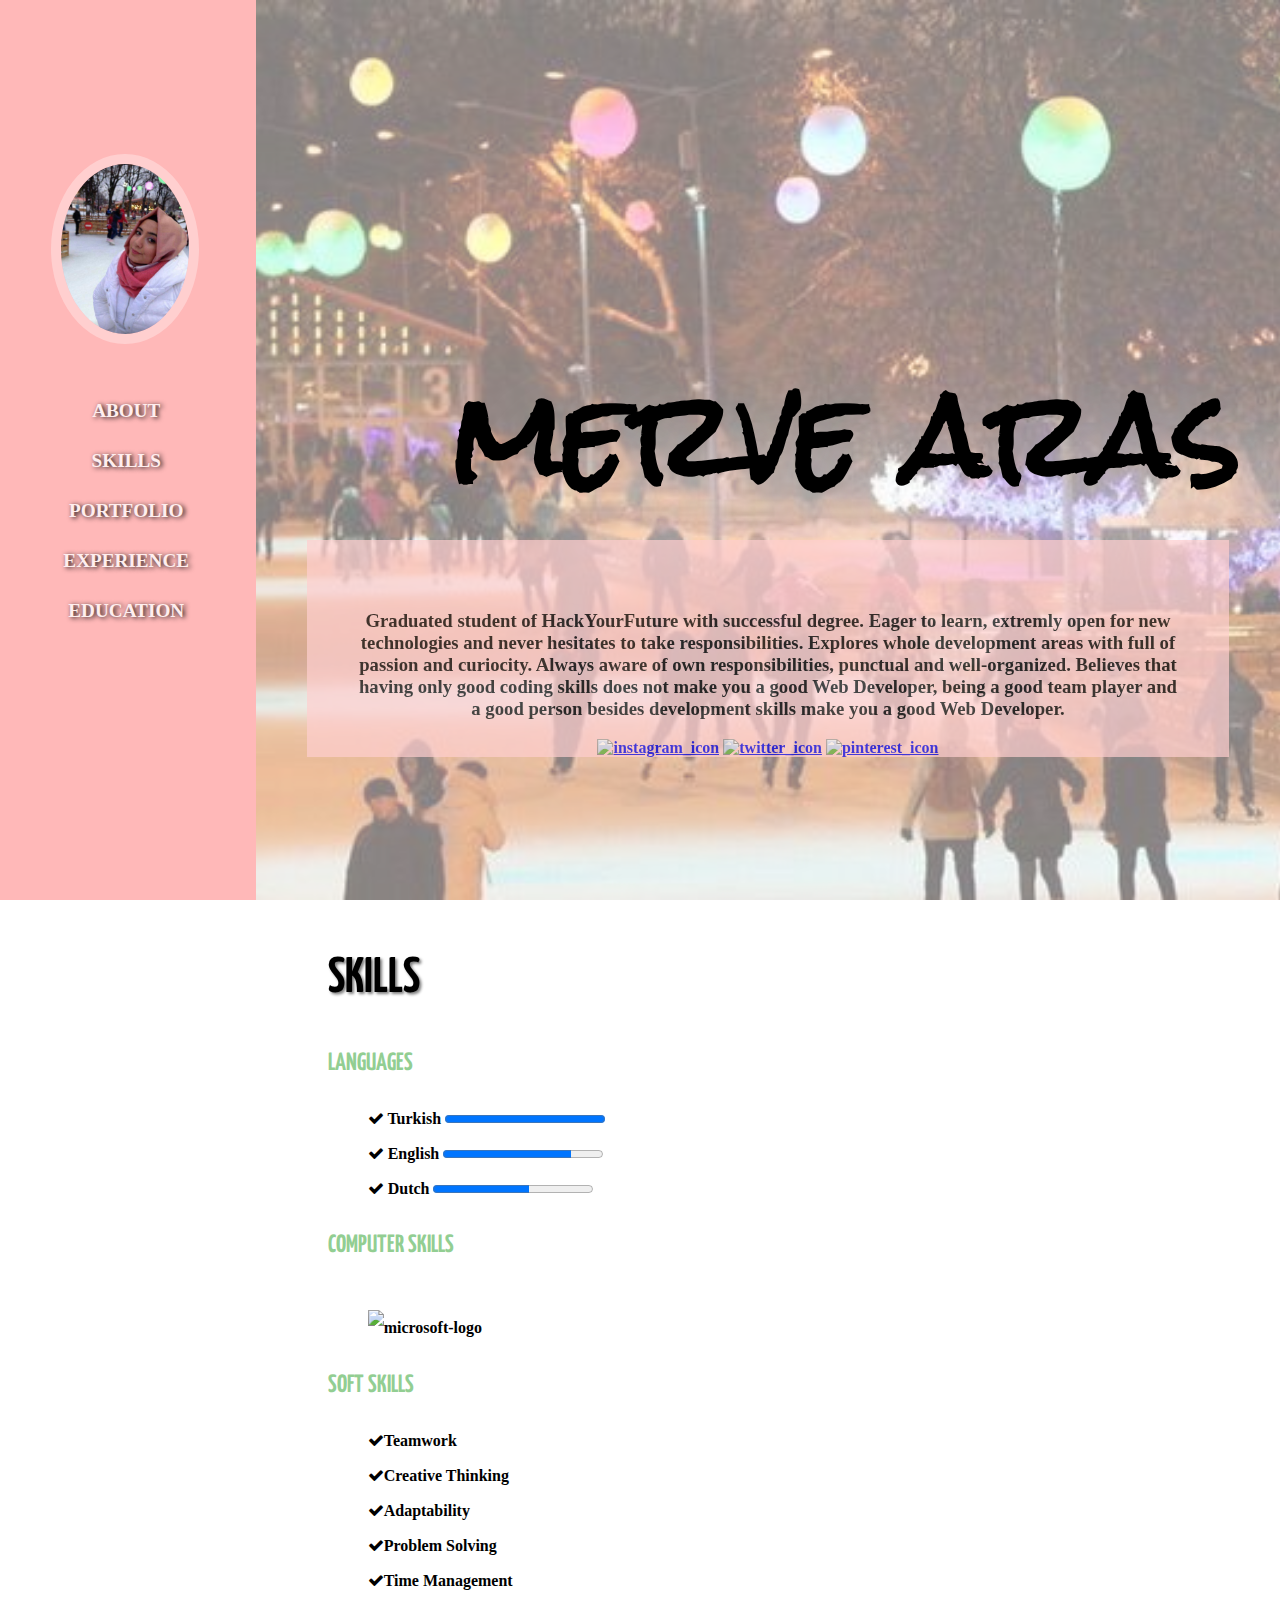
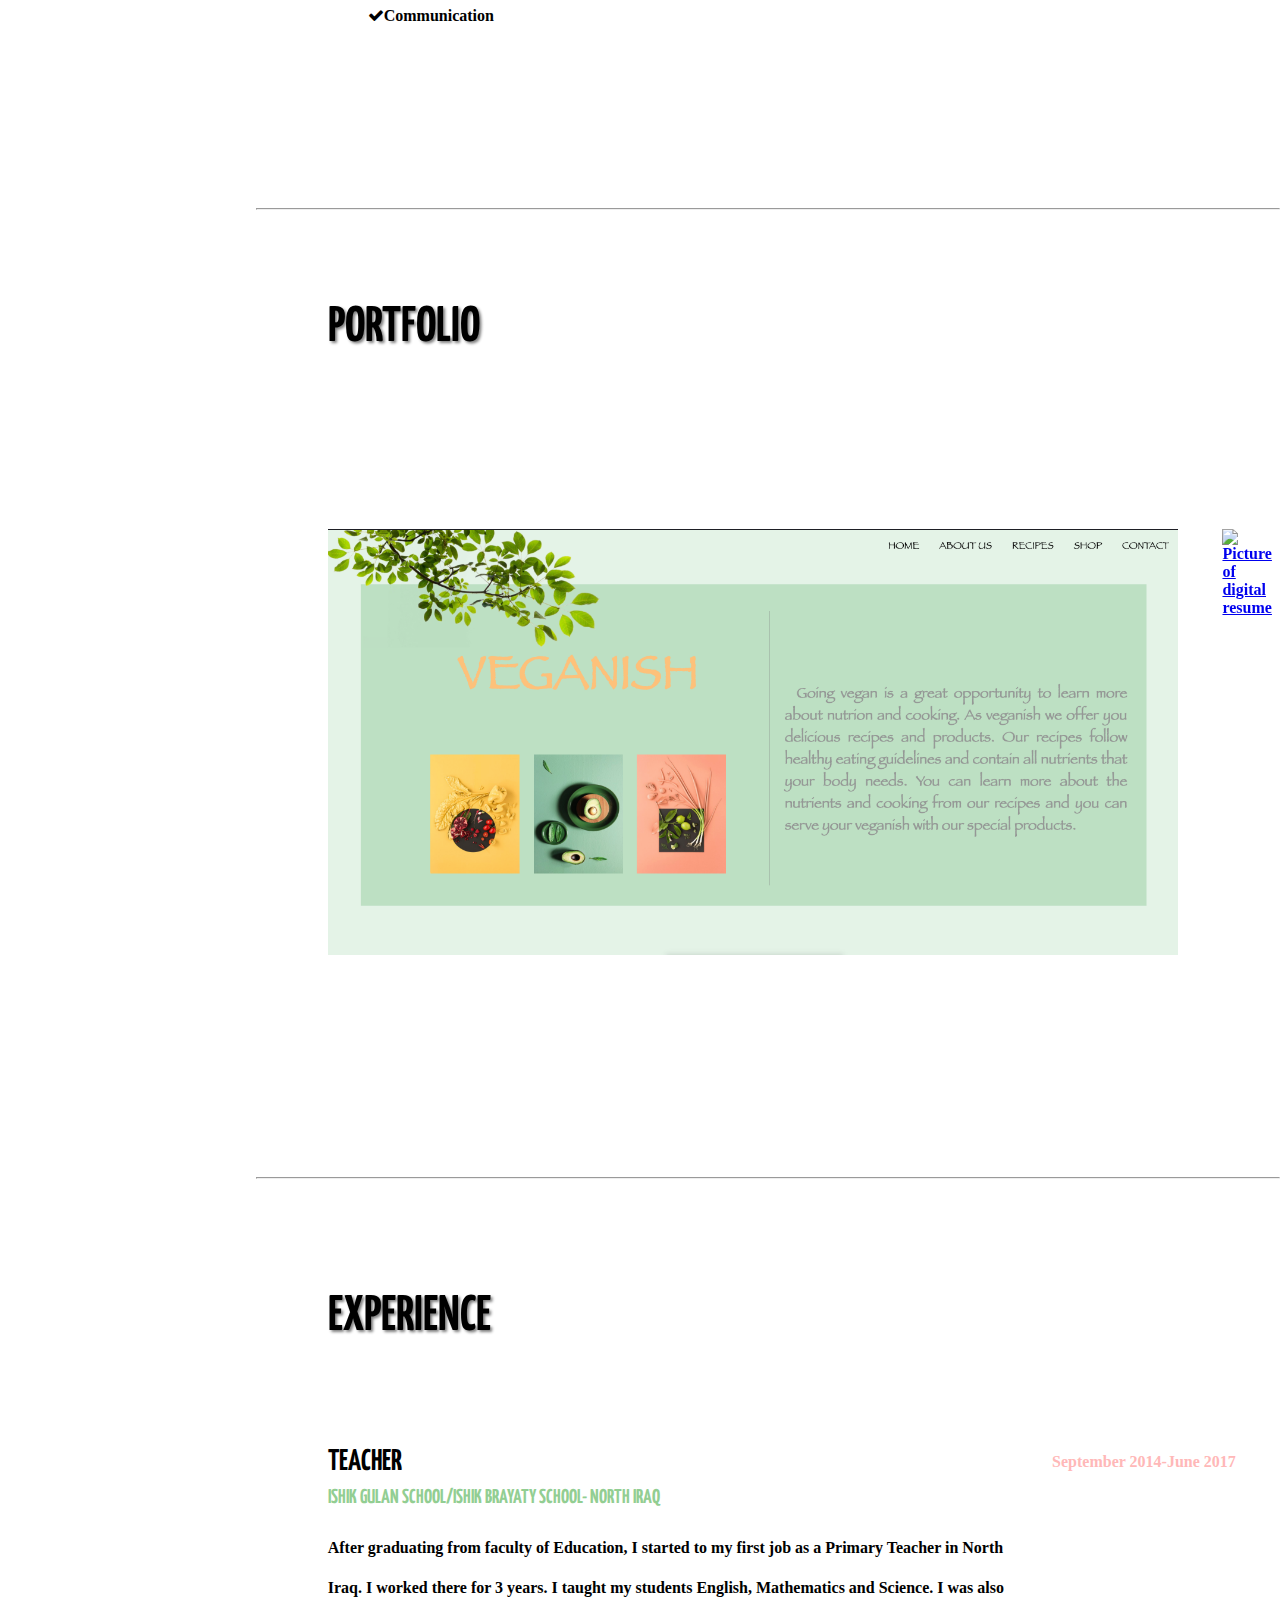
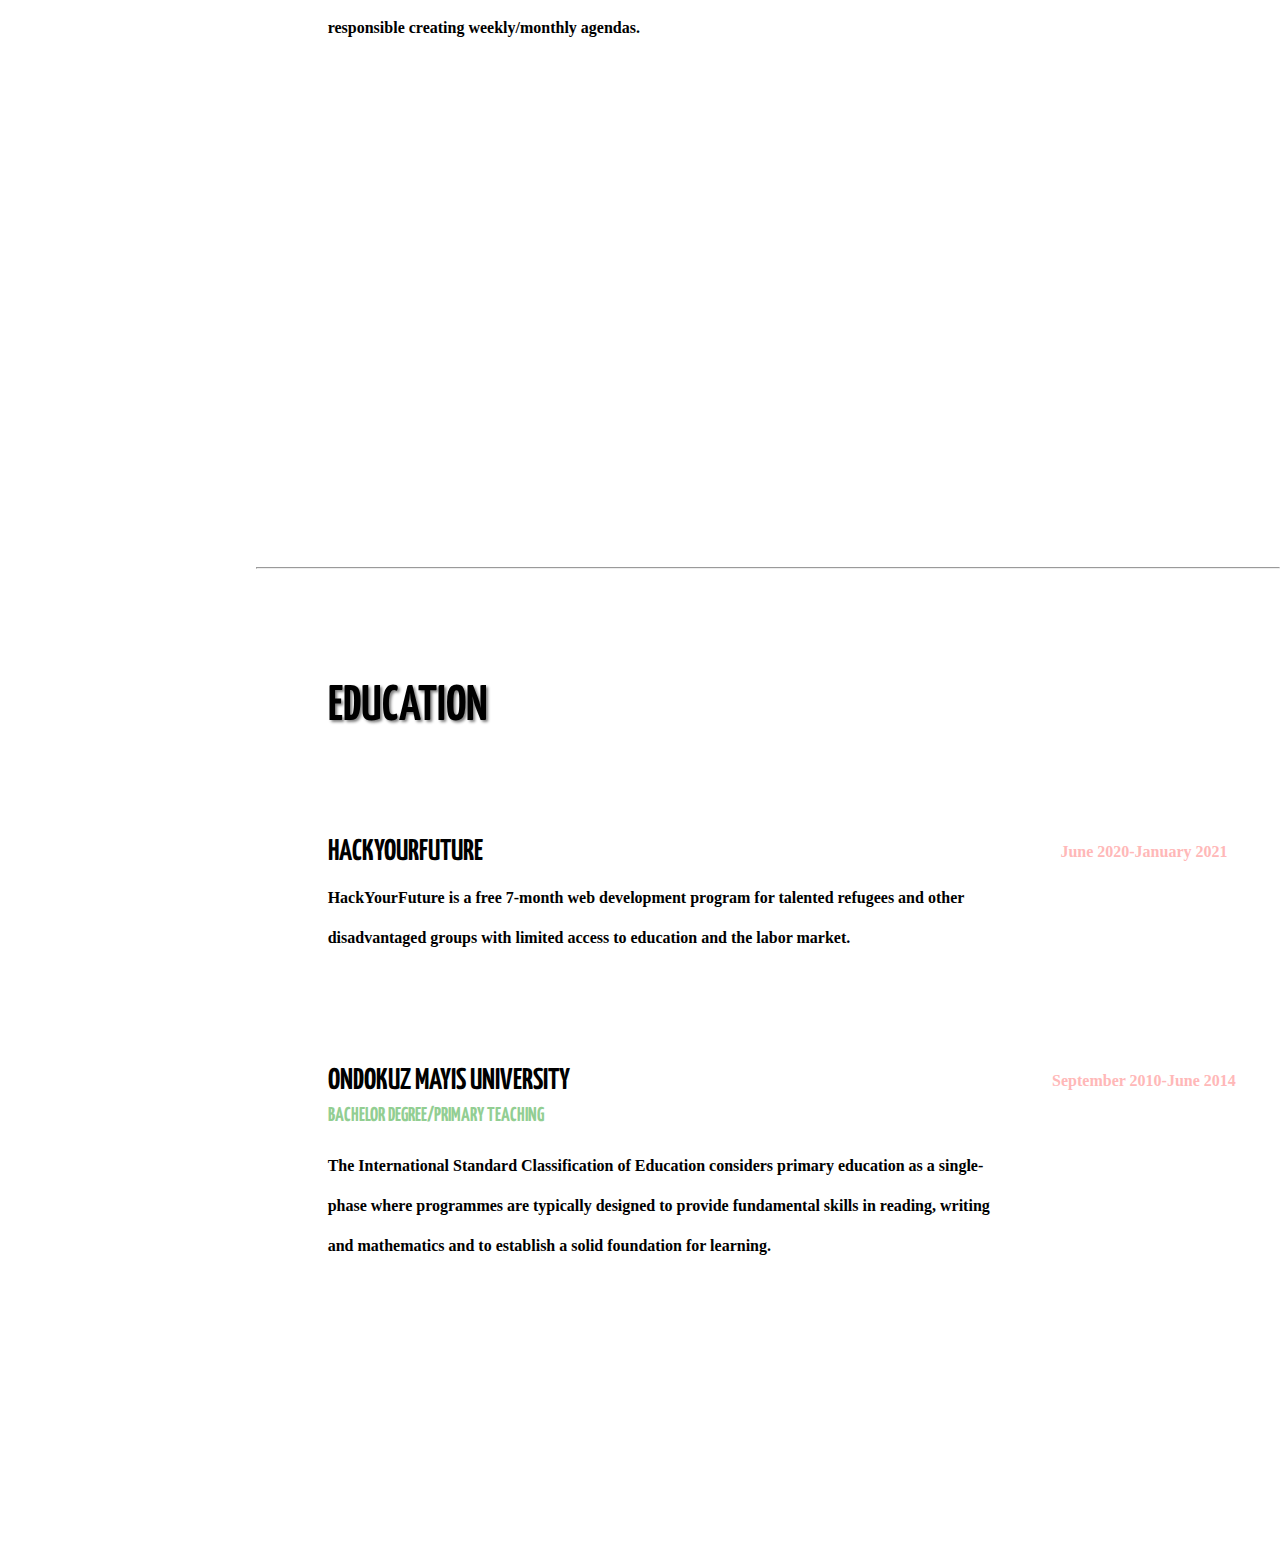
==== Week1/index.html @ 3350d518 "wrote cli commands and build digital resume" ====
<!DOCTYPE html>
<html lang="en">
<head>
    <meta charset="UTF-8">
    <meta name="viewport" content="width=device-width, initial-scale=1.0">
    <title>Document</title>
    <link rel="stylesheet" type="text/css" href="style.css">
    <link href="https://fonts.googleapis.com/css2?family=Rock+Salt&display=swap" rel="stylesheet">
    <link rel="stylesheet" href="https://cdnjs.cloudflare.com/ajax/libs/font-awesome/4.7.0/css/font-awesome.min.css">
    <link rel="stylesheet" href="https://cdn.jsdelivr.net/gh/konpa/devicon@master/devicon.min.css">
    <link href="https://fonts.googleapis.com/css2?family=Yanone+Kaffeesatz:wght@300&display=swap" rel="stylesheet">
    <link href="https://fonts.googleapis.com/css2?family=Yanone+Kaffeesatz:wght@600&display=swap" rel="stylesheet">
</head>
  <body>
    <!-- Navigation Bar and Summary -->
    <div id="about" class="whole"> 
      <div class="left">
        <div class="photo">
            <img src="images/photo.jpeg" alt="Profile Photo of Merve"/>
        </div>
        <nav class="nav-bar">
          <ul>
              <li><a href="#about">ABOUT</a></li>
              <li><a href="#skills">SKILLS</a></li>
              <li><a href="#portfolio">PORTFOLIO</a></li>
              <li><a href="#experience">EXPERIENCE</a></li>
              <li><a href="#education">EDUCATION</a></li>
          </ul>
        </nav>
      </div>
      <div class="right">
        <div class="summary">
          <h1>merve aras</h1>
          <div class="summary-text">
            <h3>Graduated student of HackYourFuture with successful degree. Eager to learn, extremly open for new technologies and  never hesitates to take responsibilities. Explores whole development areas with full of passion and curiocity. Always aware of own responsibilities, punctual and well-organized. Believes that having only good coding skills does not make you a good Web Developer, being a good team player and a good person besides development skills make you a good Web Developer.</h3>
            <div id="footer">
              <a href="https://www.instagram.com"  target="_blank"><img src="https://i.pinimg.com/originals/fc/26/50/fc26502254db62ce6b29debec1a56e80.png" alt="instagram_icon"></a>
              <a href="https://www.twitter.com"  target="_blank"><img src="https://i.pinimg.com/originals/5f/d0/53/5fd0537ef0cbf9efd48c975209f74a8c.png" alt="twitter_icon"></a>
              <a href="https://nl-nl.facebook.com/" target="_blank"><img src="https://i.pinimg.com/originals/1b/60/f9/1b60f9d42fd84e31b304d5e7779cccfd.png" alt="pinterest_icon"></a>
            </div>
          </div>
        </div>

        <!-- Skills -->

        <section id="skills" class="skills">
          <h1> SKILLS</h1>
          <div class="languages">
            <h3>LANGUAGES</h3>
            <ul>
              <li><i class="fa fa-check" aria-hidden="true"></i>
                <label for="turkish">Turkish</label>
                <progress id="turkish" value="100" max="100"> 100% </progress>
              </li>
              <li><i class="fa fa-check" aria-hidden="true"></i>
                <label for="english">English</label>
                <progress id="english" value="80" max="100"> 80% </progress>
              </li>
              <li><i class="fa fa-check" aria-hidden="true"></i>
                <label for="dutch">Dutch</label>
                <progress id="dutch" value="60" max="100"> 60% </progress>
              </li>
            </ul>
          </div>
          
          <div class="computer-skills">
            <h3>COMPUTER SKILLS</h3>
            <ul>
              <li><i class="devicon-html5-plain-wordmark colored"></i></li>
              <li><i class="devicon-css3-plain-wordmark colored"></i></li>
              <li><img src="https://img.icons8.com/color/96/000000/microsoft-office-2019.png" alt="microsoft-logo"/></li>
              <li><i class="devicon-github-plain-wordmark colored"></i></li>
            </ul>
          </div> 
          
          <div class="soft-skills">
            <h3>SOFT SKILLS</h3>
            <ul>
              <li><i class="fa fa-check" aria-hidden="true"></i>Teamwork</li>
              <li><i class="fa fa-check" aria-hidden="true"></i>Creative Thinking</li>
              <li><i class="fa fa-check" aria-hidden="true"></i>Adaptability</li>
              <li><i class="fa fa-check" aria-hidden="true"></i>Problem Solving</li>
              <li><i class="fa fa-check" aria-hidden="true"></i>Time Management</li>
              <li><i class="fa fa-check" aria-hidden="true"></i>Communication</li>
            </ul>
          </div>
        </section>
        <hr>

        <!-- PORTFOLIO -->

        <section id="portfolio" class="portfolio">
          <h1>PORTFOLIO</h1>
          <div class="portfolio-item">
            <div class="veganish">
              <a href="https://codepen.io/mervearas/full/ZEQLaqv">
                <img src="images/veganish.png" style="width:95%;" alt="Picture of 'veganish'website"/>
                <h3 class="veganish-title">Veganish</h3>
              </a>
            </div>
            <div class="resume">
              <a href="#about">
                <img src="images/resume.png" style="width:95%;" alt="Picture of digital resume"/>
                <h3 class="resume-title">Resume</h3>
              </a>
            </div>
          </div>
        </section>
          <hr>

        <!-- EXPERIENCE -->

        <section id="experience" class="experience">
          <h1 id="experience-title">EXPERIENCE</h1>
          <div class="experience-item">
            <div class="experience-description">
              <h2>TEACHER</h2>
              <h3>ISHIK GULAN SCHOOL/ISHIK BRAYATY SCHOOL- NORTH IRAQ</h3>
              <p>After graduating from faculty of Education, I started to my first job as a Primary Teacher in North Iraq. I worked there for 3 years. I taught my students English, Mathematics and Science. I was also responsible creating weekly/monthly agendas.</p>
            </div>
            <div class="experience-date">
              <p>September 2014-June 2017</p>
            </div>
          </div>
        </section>
        <hr>

        <!-- EDUCATION -->

        <section id="education" class="education">
          <h1 id="edu-title">EDUCATION</h1>
          <div class="edu-item">
            <div class="edu-description">
              <h2>HACKYOURFUTURE</h2>
              <p>HackYourFuture is a free 7-month web development program for talented refugees and other disadvantaged groups with limited access to education and the labor market.</p>
            </div>
            <div class="edu-date">
              <p>June 2020-January 2021</p>
            </div>
          </div> 

          <div class="edu-item">
            <div class="edu-description">
              <h2>ONDOKUZ MAYIS UNIVERSITY</h2>
              <h3>BACHELOR DEGREE/PRIMARY TEACHING</h3>
              <p>The International Standard Classification of Education considers primary education as a single-phase where programmes are typically designed to provide fundamental skills in reading, writing and mathematics and to establish a solid foundation for learning. </p>
            </div>
            <div class="edu-date">
              <p>September 2010-June 2014</p>
            </div>
          </div>
        </section>
      </div>
    </div> 
  </body>
</html>
---- Week1/style.css ----
html{
    scroll-behavior: smooth;
}

body{
    padding: 0;
    margin:0;
    font-family: fantasy;
    font-weight: bold;
}

/* Navigation Bar */
.whole{
    width:100%;
    margin:0;
    padding:0;
}

.left{
    width:20%;
    height:100vh;
    background-color:#ffb8b8;
    box-sizing: border-box; 
    float: left;
    position: fixed;
}

.right{
    width:80%;
    float: right;
    box-sizing: border-box; 
}

.photo img{
    width:50%;
    border-radius:50%;
    margin-left:20%;
    margin-top: 60%;
    padding:0;  
    border: 10px solid #ffcfcf;
}

.nav-bar ul{
    list-style:none;
    text-align: center;
    margin-right: 17%;
    margin-top: 15%;
}

.nav-bar ul li{
    line-height:50px;
    color:#ffeeee;
    font-size: larger;
    text-shadow:2px 1px 5px black;
}

.nav-bar a{
    text-decoration: none;
    color:#ffeeee;
    text-shadow:2px 1px 5px black;
}

.nav-bar a:hover{
    color: white;
}

.nav-bar ul li:hover{
    color: white;
}

/* Summary */
.summary{
    height: 100vh;
    position: relative;
    width: 100%;
    text-align: center;
}

.summary::before{
    content: "";
    background-image: url(images/park3.jpeg);
    background-repeat: no-repeat;
    background-size: cover;
    opacity: 0.5;
    position: absolute;
    top: 0px;
    right: 0px;
    bottom: 0px;
    left: 0px;
}

.summary h1{
    font-family: 'Rock Salt', cursive;
    color:black;
    font-size: 7rem;
    position: absolute;
    left:200px;
    top: 25%;
    text-shadow: 100px 50px 100px white;
}

.summary-text{
    background-color: #ffcfcf;
    opacity: 0.7;
    position: absolute;
    top:60%;
    padding:0 5%;
    text-align: center;
    text-shadow: 100px 50px 100px white;
    background-color: #ffcfcf;
    font-weight:bold;
    padding-top: 5%;
    margin:0 5%;
    box-sizing: border-box;
}

/* Footer */
#footer{
    width:100%;
    text-align:center;
}
  
#footer a img {
    width:60px;
    height:60px;
}
  
/* Skills */
.skills{
    /* width:100%; */
    height:100vh;
    padding-left:7%;
    padding-top: 2%;
    box-sizing: border-box; 
}

.skills ul{
    list-style: none;
    line-height: 35px;
}

.skills h1{
    font-weight: bolder;
    font-family: 'Yanone Kaffeesatz', sans-serif;
    font-size:50px;
    margin-bottom: 5%;
    text-shadow:2px 2px 3px gray;
}

.computer-skills i{
    font-size:96px;
}

.computer-skills ul li{
    display:inline;
}

.languages h3{   
    color:rgb(146, 206, 146);
    font-family: 'Yanone Kaffeesatz', sans-serif;
    font-size:25px;
}

.languages{
    margin-bottom: 3%;
}

.computer-skills h3{
    color:rgb(146, 206, 146);
    font-family: 'Yanone Kaffeesatz', sans-serif;
    font-size: 25px;
}

.computer-skills{
    margin-bottom: 3%;

}

.soft-skills h3{
    color:rgb(146, 206, 146);
    font-family: 'Yanone Kaffeesatz', sans-serif;
    font-size: 25px;
}

/* Portfolio */
.portfolio{
    height:100vh;
    padding-top: 5%;
    padding-left:7%;
}

.portfolio h1{
    font-size:50px;
    font-weight: bolder;
    font-family: 'Yanone Kaffeesatz', sans-serif;
    text-shadow:2px 2px 3px gray;
}

.portfolio-item{
    display:flex;
    flex-direction: row;
    width:100%;
    padding-top: 15%;
    backface-visibility: hidden;
}   

.veganish{
    position: relative;
}

.veganish:hover{
  opacity:0.7;
  transition: .5s ease;
}

.veganish:hover .veganish-title{
    display: block;
}

.veganish-title{
    position: absolute;
    top: 30%;
    left:40%;
    display: none;
    border: 3px solid gray;
    font-size: 2rem;
    background-color:#ffc179;
    text-align: center;
}

.resume{
    position: relative;
}

.resume:hover{
    opacity:0.7;
    transition: .5s ease;
}

.resume-title{
    position: absolute;
    top: 30%;
    left:40%;
    font-size: 2rem;
    display: none;
    text-align: center;
    background-color:#ffb8b8;
    border: 3px solid gray;
}

.resume:hover .resume-title{
    display: block;
}

/* Experience */
.experience{
    height:100vh;
    padding-top:7%;
}

.experience-item{
    display:flex;
    flex-direction: row;
}

.experience-description{
    flex: 5;
    padding-left:7%;
}

.experience-date{
    flex: 2;
    text-align: center;
    color:#ffb8b8;
}

#experience-title{
    padding-left:7%;
    padding-bottom:6%;
    font-weight: bolder;
    font-family: 'Yanone Kaffeesatz', sans-serif;
    font-size:50px;
    text-shadow:2px 2px 3px gray;
}

.experience-item h2{
    font-family: 'Yanone Kaffeesatz', sans-serif;
    font-size:30px;
    line-height: 1px;
}

.experience-item h3{
    font-size: 20px;
    font-family: 'Yanone Kaffeesatz', sans-serif;
    color:rgb(146, 206, 146);
}

.experience-description p{
    line-height: 40px;
}

/* Education */
.education{
    height:100vh;
    padding-top: 7%;
}

.edu-item{
    display: flex;
    flex-direction: row;
    padding-bottom:8%;  
}

.edu-description{
    flex: 5;
    padding-left:7%;
}

.edu-date{
    flex: 2;
    text-align: center;
    color:#ffb8b8;
}

#edu-title{
    padding-left:7%;
    padding-bottom:6%;
    font-weight: bolder;
    font-family: 'Yanone Kaffeesatz', sans-serif;
    font-size:50px;
    text-shadow:2px 2px 3px gray;
}

.edu-item h2{
    font-family: 'Yanone Kaffeesatz', sans-serif;
    font-size:30px;
    line-height: 1px;
}

.edu-item h3{
    font-size: 20px;
    font-family: 'Yanone Kaffeesatz', sans-serif;
    color:rgb(146, 206, 146);
}

.edu-description p{
    line-height:40px;
}
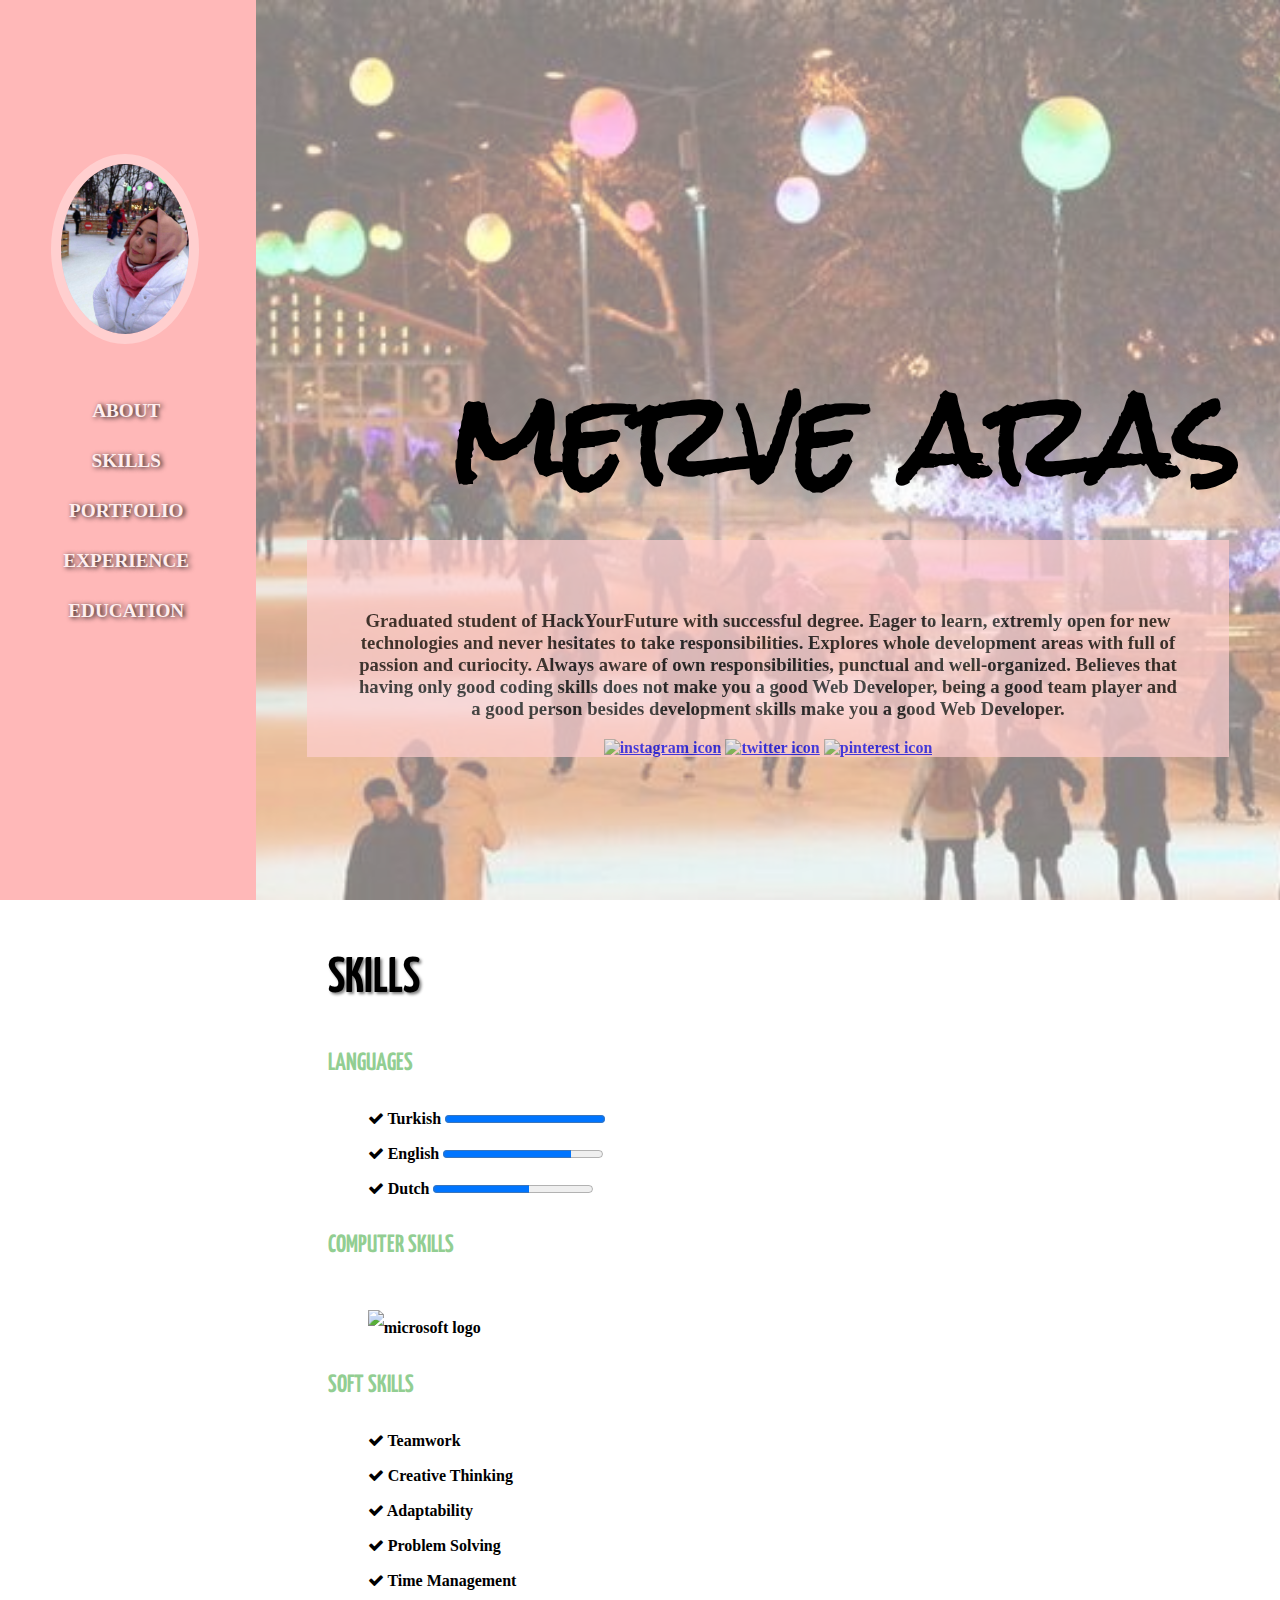
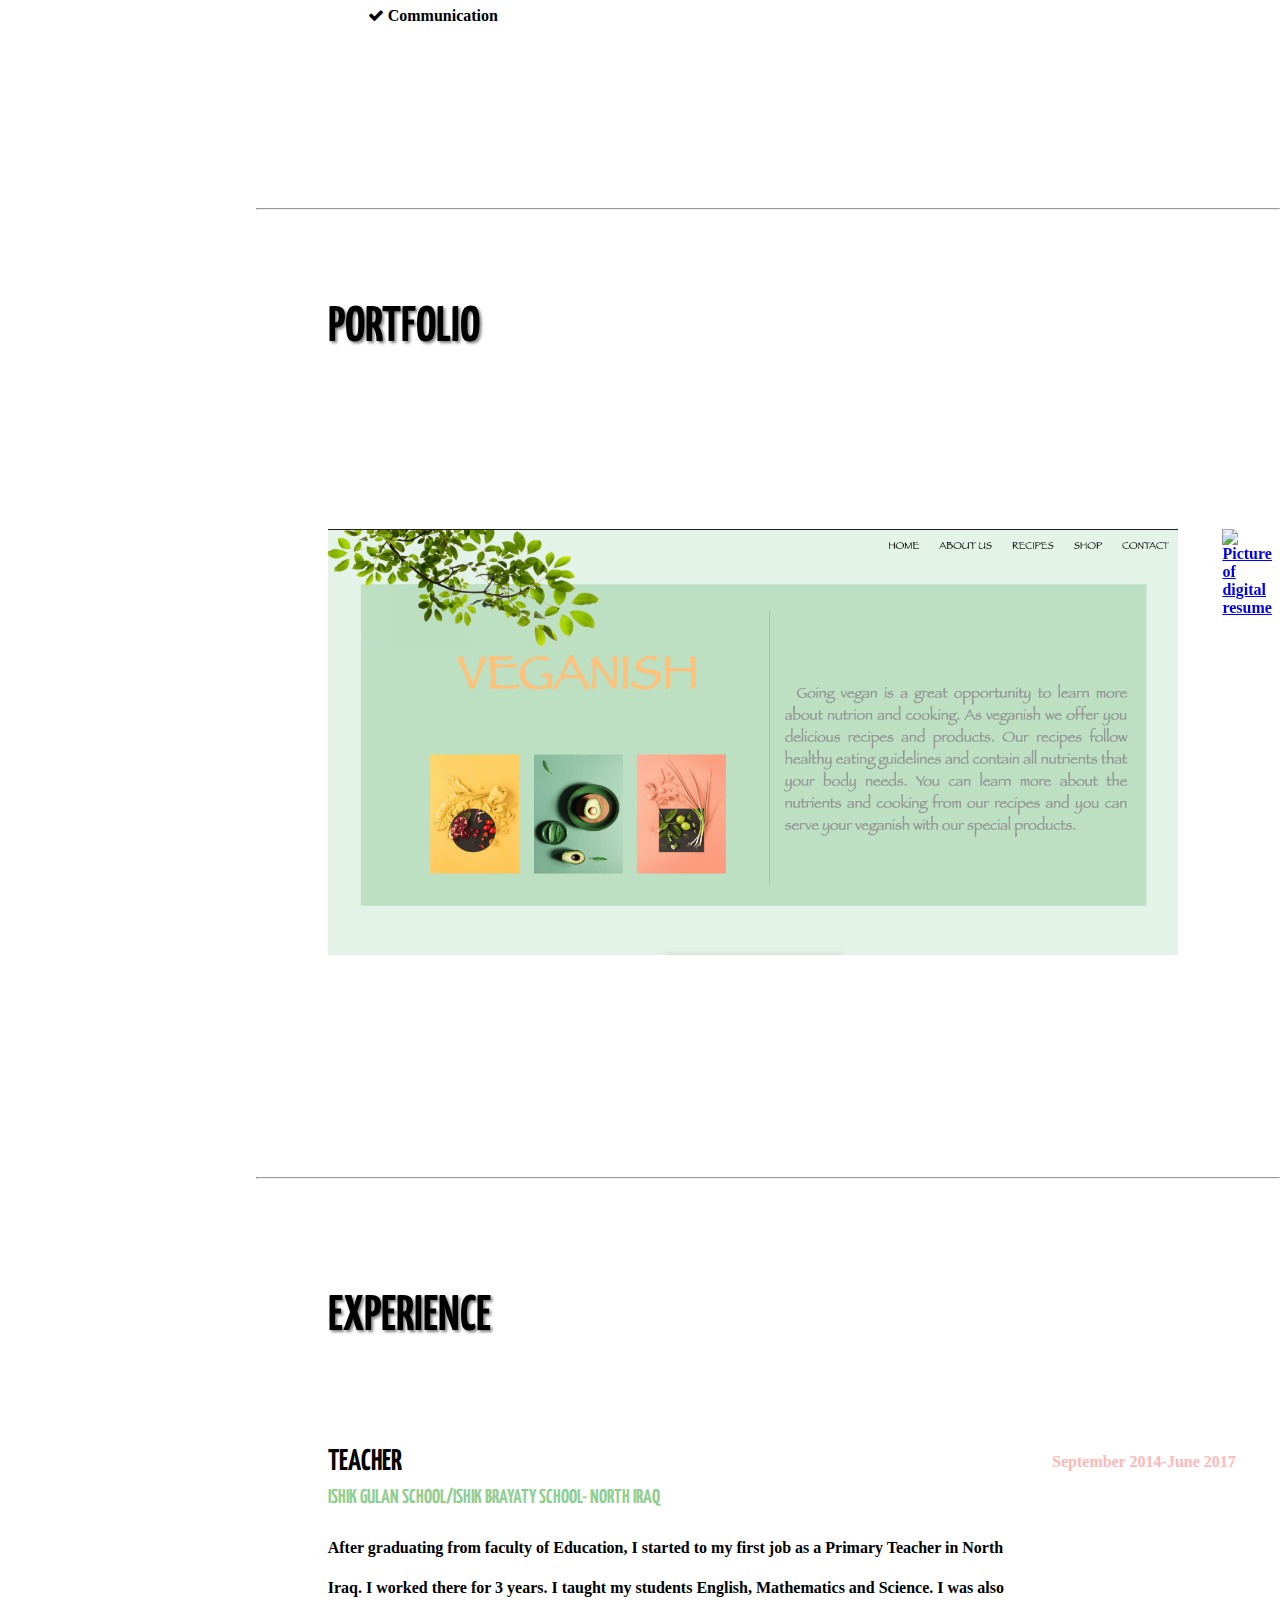
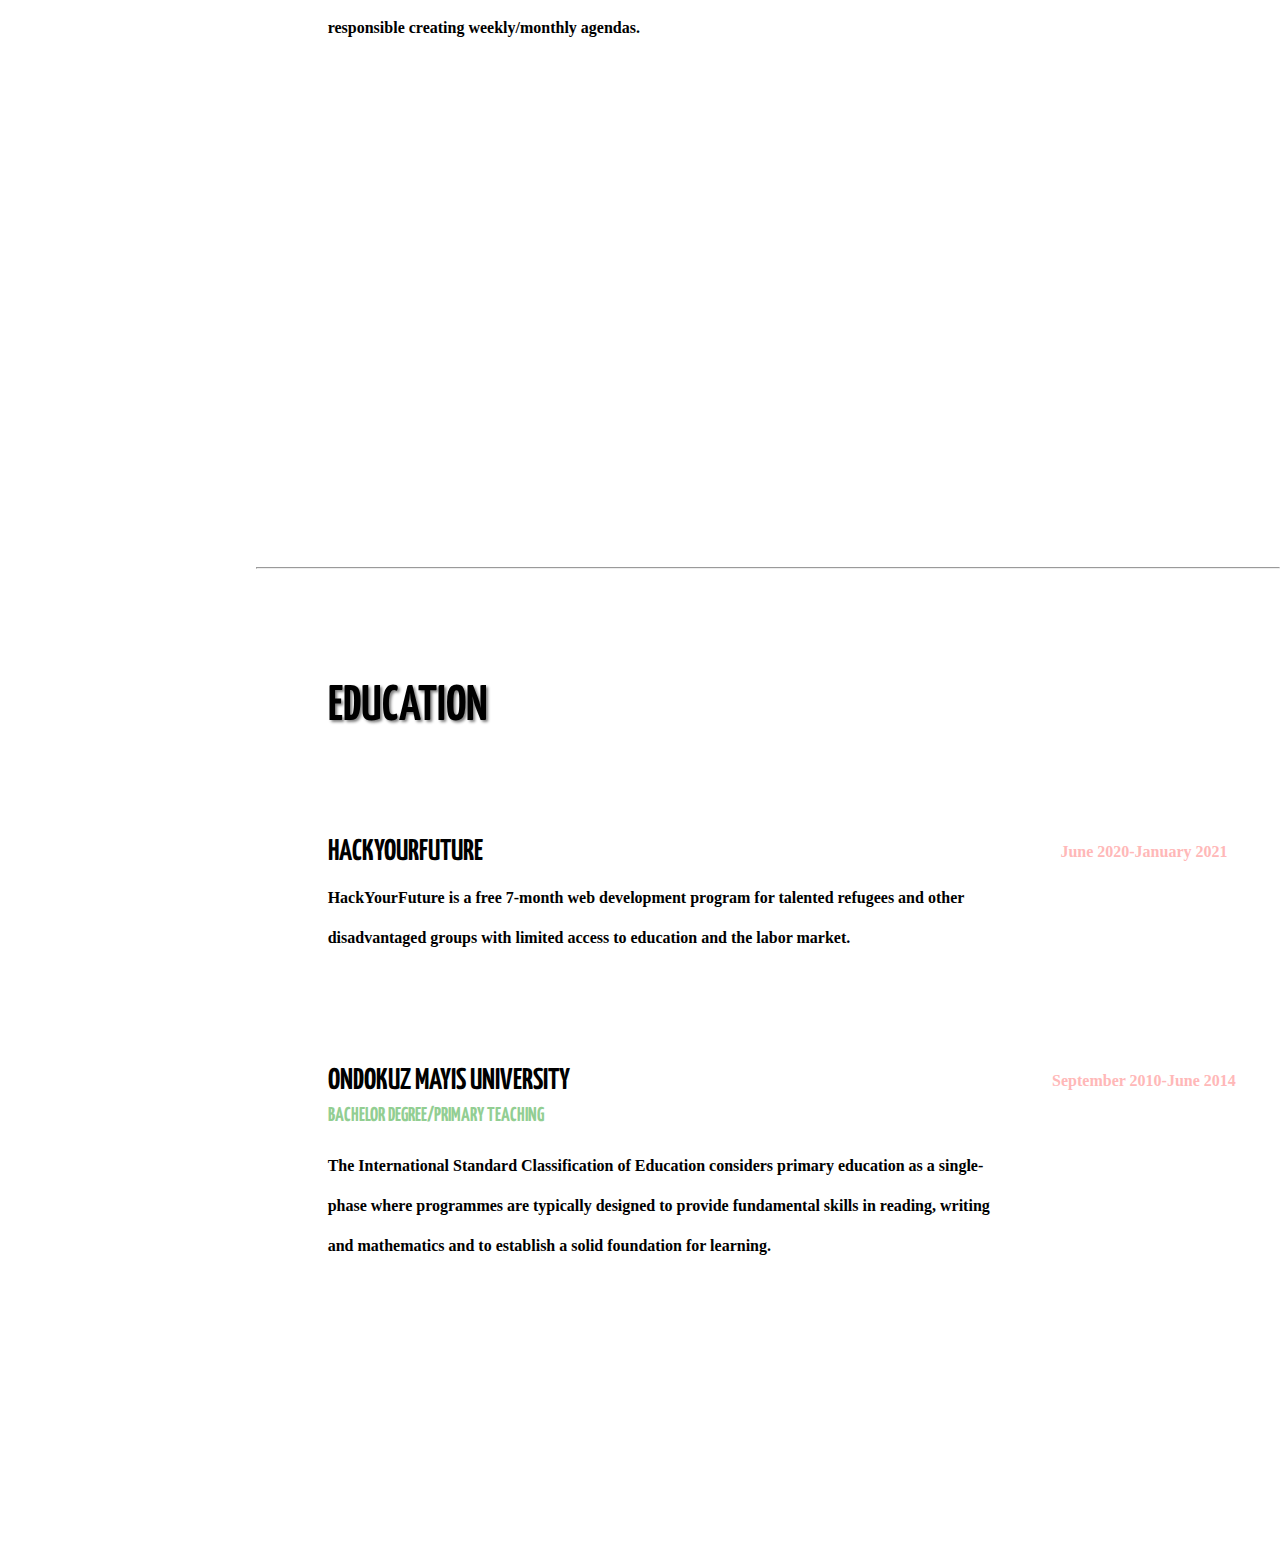
==== commit b7c3cf63: "review feedbacks has been fixed" ====
--- a/Week1/index.html
+++ b/Week1/index.html
@@ -3,7 +3,7 @@
 <head>
     <meta charset="UTF-8">
     <meta name="viewport" content="width=device-width, initial-scale=1.0">
-    <title>Document</title>
+    <title>Merve Aras</title>
     <link rel="stylesheet" type="text/css" href="style.css">
     <link href="https://fonts.googleapis.com/css2?family=Rock+Salt&display=swap" rel="stylesheet">
     <link rel="stylesheet" href="https://cdnjs.cloudflare.com/ajax/libs/font-awesome/4.7.0/css/font-awesome.min.css">
@@ -20,11 +20,21 @@
         </div>
         <nav class="nav-bar">
           <ul>
-              <li><a href="#about">ABOUT</a></li>
-              <li><a href="#skills">SKILLS</a></li>
-              <li><a href="#portfolio">PORTFOLIO</a></li>
-              <li><a href="#experience">EXPERIENCE</a></li>
-              <li><a href="#education">EDUCATION</a></li>
+              <li>
+                <a href="#about">ABOUT</a>
+              </li>
+              <li>
+                <a href="#skills">SKILLS</a>
+              </li>
+              <li>
+                <a href="#portfolio">PORTFOLIO</a>
+              </li>
+              <li>
+                <a href="#experience">EXPERIENCE</a>
+              </li>
+              <li>
+                <a href="#education">EDUCATION</a>
+              </li>
           </ul>
         </nav>
       </div>
@@ -33,10 +43,10 @@
           <h1>merve aras</h1>
           <div class="summary-text">
             <h3>Graduated student of HackYourFuture with successful degree. Eager to learn, extremly open for new technologies and  never hesitates to take responsibilities. Explores whole development areas with full of passion and curiocity. Always aware of own responsibilities, punctual and well-organized. Believes that having only good coding skills does not make you a good Web Developer, being a good team player and a good person besides development skills make you a good Web Developer.</h3>
-            <div id="footer">
-              <a href="https://www.instagram.com"  target="_blank"><img src="https://i.pinimg.com/originals/fc/26/50/fc26502254db62ce6b29debec1a56e80.png" alt="instagram_icon"></a>
-              <a href="https://www.twitter.com"  target="_blank"><img src="https://i.pinimg.com/originals/5f/d0/53/5fd0537ef0cbf9efd48c975209f74a8c.png" alt="twitter_icon"></a>
-              <a href="https://nl-nl.facebook.com/" target="_blank"><img src="https://i.pinimg.com/originals/1b/60/f9/1b60f9d42fd84e31b304d5e7779cccfd.png" alt="pinterest_icon"></a>
+            <div id="social-media">
+              <a href="https://www.instagram.com"  target="_blank"><img src="https://i.pinimg.com/originals/fc/26/50/fc26502254db62ce6b29debec1a56e80.png" alt="instagram icon"></a>
+              <a href="https://www.twitter.com"  target="_blank"><img src="https://i.pinimg.com/originals/5f/d0/53/5fd0537ef0cbf9efd48c975209f74a8c.png" alt="twitter icon"></a>
+              <a href="https://nl-nl.facebook.com/" target="_blank"><img src="https://i.pinimg.com/originals/1b/60/f9/1b60f9d42fd84e31b304d5e7779cccfd.png" alt="pinterest icon"></a>
             </div>
           </div>
         </div>
@@ -48,15 +58,18 @@
           <div class="languages">
             <h3>LANGUAGES</h3>
             <ul>
-              <li><i class="fa fa-check" aria-hidden="true"></i>
+              <li>
+                <i class="fa fa-check" aria-hidden="true"></i>
                 <label for="turkish">Turkish</label>
                 <progress id="turkish" value="100" max="100"> 100% </progress>
               </li>
-              <li><i class="fa fa-check" aria-hidden="true"></i>
+              <li>
+                <i class="fa fa-check" aria-hidden="true"></i>
                 <label for="english">English</label>
                 <progress id="english" value="80" max="100"> 80% </progress>
               </li>
-              <li><i class="fa fa-check" aria-hidden="true"></i>
+              <li>
+                <i class="fa fa-check" aria-hidden="true"></i>
                 <label for="dutch">Dutch</label>
                 <progress id="dutch" value="60" max="100"> 60% </progress>
               </li>
@@ -66,22 +79,48 @@
           <div class="computer-skills">
             <h3>COMPUTER SKILLS</h3>
             <ul>
-              <li><i class="devicon-html5-plain-wordmark colored"></i></li>
-              <li><i class="devicon-css3-plain-wordmark colored"></i></li>
-              <li><img src="https://img.icons8.com/color/96/000000/microsoft-office-2019.png" alt="microsoft-logo"/></li>
-              <li><i class="devicon-github-plain-wordmark colored"></i></li>
+              <li>
+                <i class="devicon-html5-plain-wordmark colored"></i>
+              </li>
+              <li>
+                <i class="devicon-css3-plain-wordmark colored"></i>
+              </li>
+              <li>
+                <img src="https://img.icons8.com/color/96/000000/microsoft-office-2019.png" alt="microsoft logo"/>
+              </li>
+              <li>
+                <i class="devicon-github-plain-wordmark colored"></i>
+              </li>
             </ul>
           </div> 
           
           <div class="soft-skills">
             <h3>SOFT SKILLS</h3>
             <ul>
-              <li><i class="fa fa-check" aria-hidden="true"></i>Teamwork</li>
-              <li><i class="fa fa-check" aria-hidden="true"></i>Creative Thinking</li>
-              <li><i class="fa fa-check" aria-hidden="true"></i>Adaptability</li>
-              <li><i class="fa fa-check" aria-hidden="true"></i>Problem Solving</li>
-              <li><i class="fa fa-check" aria-hidden="true"></i>Time Management</li>
-              <li><i class="fa fa-check" aria-hidden="true"></i>Communication</li>
+              <li>
+                <i class="fa fa-check" aria-hidden="true"></i>
+                Teamwork
+              </li>
+              <li>
+                <i class="fa fa-check" aria-hidden="true"></i>
+                Creative Thinking
+              </li>
+              <li>
+                <i class="fa fa-check" aria-hidden="true"></i>
+                Adaptability
+              </li>
+              <li>
+                <i class="fa fa-check" aria-hidden="true"></i>
+                Problem Solving
+              </li>
+              <li>
+                <i class="fa fa-check" aria-hidden="true"></i>
+                Time Management
+              </li>
+              <li>
+                <i class="fa fa-check" aria-hidden="true"></i>
+                Communication
+              </li>
             </ul>
           </div>
         </section>
--- a/Week1/style.css
+++ b/Week1/style.css
@@ -1,348 +1,346 @@
-html{
-    scroll-behavior: smooth;
-}
-
-body{
-    padding: 0;
-    margin:0;
-    font-family: fantasy;
-    font-weight: bold;
+html {
+  scroll-behavior: smooth;
+}
+
+body {
+  padding: 0;
+  margin: 0;
+  font-family: fantasy;
+  font-weight: bold;
 }
 
 /* Navigation Bar */
-.whole{
-    width:100%;
-    margin:0;
-    padding:0;
-}
-
-.left{
-    width:20%;
-    height:100vh;
-    background-color:#ffb8b8;
-    box-sizing: border-box; 
-    float: left;
-    position: fixed;
-}
-
-.right{
-    width:80%;
-    float: right;
-    box-sizing: border-box; 
-}
-
-.photo img{
-    width:50%;
-    border-radius:50%;
-    margin-left:20%;
-    margin-top: 60%;
-    padding:0;  
-    border: 10px solid #ffcfcf;
-}
-
-.nav-bar ul{
-    list-style:none;
-    text-align: center;
-    margin-right: 17%;
-    margin-top: 15%;
-}
-
-.nav-bar ul li{
-    line-height:50px;
-    color:#ffeeee;
-    font-size: larger;
-    text-shadow:2px 1px 5px black;
-}
-
-.nav-bar a{
-    text-decoration: none;
-    color:#ffeeee;
-    text-shadow:2px 1px 5px black;
-}
-
-.nav-bar a:hover{
-    color: white;
-}
-
-.nav-bar ul li:hover{
-    color: white;
+.whole {
+  width: 100%;
+  margin: 0;
+  padding: 0;
+}
+
+.left {
+  width: 20%;
+  height: 100vh;
+  background-color: #ffb8b8;
+  box-sizing: border-box;
+  float: left;
+  position: fixed;
+}
+
+.right {
+  width: 80%;
+  float: right;
+  box-sizing: border-box;
+}
+
+.photo img {
+  width: 50%;
+  border-radius: 50%;
+  margin-left: 20%;
+  margin-top: 60%;
+  padding: 0;
+  border: 10px solid #ffcfcf;
+}
+
+.nav-bar ul {
+  list-style: none;
+  text-align: center;
+  margin-right: 17%;
+  margin-top: 15%;
+}
+
+.nav-bar ul li {
+  line-height: 50px;
+  color: #ffeeee;
+  font-size: larger;
+  text-shadow: 2px 1px 5px black;
+}
+
+.nav-bar a {
+  text-decoration: none;
+  color: #ffeeee;
+  text-shadow: 2px 1px 5px black;
+}
+
+.nav-bar a:hover {
+  color: white;
+}
+
+.nav-bar ul li:hover {
+  color: white;
 }
 
 /* Summary */
-.summary{
-    height: 100vh;
-    position: relative;
-    width: 100%;
-    text-align: center;
-}
-
-.summary::before{
-    content: "";
-    background-image: url(images/park3.jpeg);
-    background-repeat: no-repeat;
-    background-size: cover;
-    opacity: 0.5;
-    position: absolute;
-    top: 0px;
-    right: 0px;
-    bottom: 0px;
-    left: 0px;
-}
-
-.summary h1{
-    font-family: 'Rock Salt', cursive;
-    color:black;
-    font-size: 7rem;
-    position: absolute;
-    left:200px;
-    top: 25%;
-    text-shadow: 100px 50px 100px white;
-}
-
-.summary-text{
-    background-color: #ffcfcf;
-    opacity: 0.7;
-    position: absolute;
-    top:60%;
-    padding:0 5%;
-    text-align: center;
-    text-shadow: 100px 50px 100px white;
-    background-color: #ffcfcf;
-    font-weight:bold;
-    padding-top: 5%;
-    margin:0 5%;
-    box-sizing: border-box;
-}
-
-/* Footer */
-#footer{
-    width:100%;
-    text-align:center;
-}
-  
-#footer a img {
-    width:60px;
-    height:60px;
-}
-  
+.summary {
+  height: 100vh;
+  position: relative;
+  width: 100%;
+  text-align: center;
+}
+
+.summary::before {
+  content: "";
+  background-image: url(images/park3.jpeg);
+  background-repeat: no-repeat;
+  background-size: cover;
+  opacity: 0.5;
+  position: absolute;
+  top: 0px;
+  right: 0px;
+  bottom: 0px;
+  left: 0px;
+}
+
+.summary h1 {
+  font-family: "Rock Salt", cursive;
+  color: black;
+  font-size: 7rem;
+  position: absolute;
+  left: 200px;
+  top: 25%;
+  text-shadow: 100px 50px 100px white;
+}
+
+.summary-text {
+  background-color: #ffcfcf;
+  opacity: 0.7;
+  position: absolute;
+  top: 60%;
+  padding: 0 5%;
+  text-align: center;
+  text-shadow: 100px 50px 100px white;
+  background-color: #ffcfcf;
+  font-weight: bold;
+  padding-top: 5%;
+  margin: 0 5%;
+  box-sizing: border-box;
+}
+
+/* Social Media */
+#social-media {
+  width: 100%;
+  text-align: center;
+}
+
+#social-media a img {
+  width: 60px;
+  height: 60px;
+}
+
 /* Skills */
-.skills{
-    /* width:100%; */
-    height:100vh;
-    padding-left:7%;
-    padding-top: 2%;
-    box-sizing: border-box; 
-}
-
-.skills ul{
-    list-style: none;
-    line-height: 35px;
-}
-
-.skills h1{
-    font-weight: bolder;
-    font-family: 'Yanone Kaffeesatz', sans-serif;
-    font-size:50px;
-    margin-bottom: 5%;
-    text-shadow:2px 2px 3px gray;
-}
-
-.computer-skills i{
-    font-size:96px;
-}
-
-.computer-skills ul li{
-    display:inline;
-}
-
-.languages h3{   
-    color:rgb(146, 206, 146);
-    font-family: 'Yanone Kaffeesatz', sans-serif;
-    font-size:25px;
-}
-
-.languages{
-    margin-bottom: 3%;
-}
-
-.computer-skills h3{
-    color:rgb(146, 206, 146);
-    font-family: 'Yanone Kaffeesatz', sans-serif;
-    font-size: 25px;
-}
-
-.computer-skills{
-    margin-bottom: 3%;
-
-}
-
-.soft-skills h3{
-    color:rgb(146, 206, 146);
-    font-family: 'Yanone Kaffeesatz', sans-serif;
-    font-size: 25px;
+.skills {
+  height: 100vh;
+  padding-left: 7%;
+  padding-top: 2%;
+  box-sizing: border-box;
+}
+
+.skills ul {
+  list-style: none;
+  line-height: 35px;
+}
+
+.skills h1 {
+  font-weight: bolder;
+  font-family: "Yanone Kaffeesatz", sans-serif;
+  font-size: 50px;
+  margin-bottom: 5%;
+  text-shadow: 2px 2px 3px gray;
+}
+
+.computer-skills i {
+  font-size: 96px;
+}
+
+.computer-skills ul li {
+  display: inline;
+}
+
+.languages h3 {
+  color: rgb(146, 206, 146);
+  font-family: "Yanone Kaffeesatz", sans-serif;
+  font-size: 25px;
+}
+
+.languages {
+  margin-bottom: 3%;
+}
+
+.computer-skills h3 {
+  color: rgb(146, 206, 146);
+  font-family: "Yanone Kaffeesatz", sans-serif;
+  font-size: 25px;
+}
+
+.computer-skills {
+  margin-bottom: 3%;
+}
+
+.soft-skills h3 {
+  color: rgb(146, 206, 146);
+  font-family: "Yanone Kaffeesatz", sans-serif;
+  font-size: 25px;
 }
 
 /* Portfolio */
-.portfolio{
-    height:100vh;
-    padding-top: 5%;
-    padding-left:7%;
-}
-
-.portfolio h1{
-    font-size:50px;
-    font-weight: bolder;
-    font-family: 'Yanone Kaffeesatz', sans-serif;
-    text-shadow:2px 2px 3px gray;
-}
-
-.portfolio-item{
-    display:flex;
-    flex-direction: row;
-    width:100%;
-    padding-top: 15%;
-    backface-visibility: hidden;
-}   
-
-.veganish{
-    position: relative;
-}
-
-.veganish:hover{
-  opacity:0.7;
-  transition: .5s ease;
-}
-
-.veganish:hover .veganish-title{
-    display: block;
-}
-
-.veganish-title{
-    position: absolute;
-    top: 30%;
-    left:40%;
-    display: none;
-    border: 3px solid gray;
-    font-size: 2rem;
-    background-color:#ffc179;
-    text-align: center;
-}
-
-.resume{
-    position: relative;
-}
-
-.resume:hover{
-    opacity:0.7;
-    transition: .5s ease;
-}
-
-.resume-title{
-    position: absolute;
-    top: 30%;
-    left:40%;
-    font-size: 2rem;
-    display: none;
-    text-align: center;
-    background-color:#ffb8b8;
-    border: 3px solid gray;
-}
-
-.resume:hover .resume-title{
-    display: block;
+.portfolio {
+  height: 100vh;
+  padding-top: 5%;
+  padding-left: 7%;
+}
+
+.portfolio h1 {
+  font-size: 50px;
+  font-weight: bolder;
+  font-family: "Yanone Kaffeesatz", sans-serif;
+  text-shadow: 2px 2px 3px gray;
+}
+
+.portfolio-item {
+  display: flex;
+  flex-direction: row;
+  width: 100%;
+  padding-top: 15%;
+  backface-visibility: hidden;
+}
+
+.veganish {
+  position: relative;
+}
+
+.veganish:hover {
+  opacity: 0.7;
+  transition: 0.5s ease;
+}
+
+.veganish:hover .veganish-title {
+  display: block;
+}
+
+.veganish-title {
+  position: absolute;
+  top: 30%;
+  left: 40%;
+  display: none;
+  border: 3px solid gray;
+  font-size: 2rem;
+  background-color: #ffc179;
+  text-align: center;
+}
+
+.resume {
+  position: relative;
+}
+
+.resume:hover {
+  opacity: 0.7;
+  transition: 0.5s ease;
+}
+
+.resume-title {
+  position: absolute;
+  top: 30%;
+  left: 40%;
+  font-size: 2rem;
+  display: none;
+  text-align: center;
+  background-color: #ffb8b8;
+  border: 3px solid gray;
+}
+
+.resume:hover .resume-title {
+  display: block;
 }
 
 /* Experience */
-.experience{
-    height:100vh;
-    padding-top:7%;
-}
-
-.experience-item{
-    display:flex;
-    flex-direction: row;
-}
-
-.experience-description{
-    flex: 5;
-    padding-left:7%;
-}
-
-.experience-date{
-    flex: 2;
-    text-align: center;
-    color:#ffb8b8;
-}
-
-#experience-title{
-    padding-left:7%;
-    padding-bottom:6%;
-    font-weight: bolder;
-    font-family: 'Yanone Kaffeesatz', sans-serif;
-    font-size:50px;
-    text-shadow:2px 2px 3px gray;
-}
-
-.experience-item h2{
-    font-family: 'Yanone Kaffeesatz', sans-serif;
-    font-size:30px;
-    line-height: 1px;
-}
-
-.experience-item h3{
-    font-size: 20px;
-    font-family: 'Yanone Kaffeesatz', sans-serif;
-    color:rgb(146, 206, 146);
-}
-
-.experience-description p{
-    line-height: 40px;
+.experience {
+  height: 100vh;
+  padding-top: 7%;
+}
+
+.experience-item {
+  display: flex;
+  flex-direction: row;
+}
+
+.experience-description {
+  flex: 5;
+  padding-left: 7%;
+}
+
+.experience-date {
+  flex: 2;
+  text-align: center;
+  color: #ffb8b8;
+}
+
+#experience-title {
+  padding-left: 7%;
+  padding-bottom: 6%;
+  font-weight: bolder;
+  font-family: "Yanone Kaffeesatz", sans-serif;
+  font-size: 50px;
+  text-shadow: 2px 2px 3px gray;
+}
+
+.experience-item h2 {
+  font-family: "Yanone Kaffeesatz", sans-serif;
+  font-size: 30px;
+  line-height: 1px;
+}
+
+.experience-item h3 {
+  font-size: 20px;
+  font-family: "Yanone Kaffeesatz", sans-serif;
+  color: rgb(146, 206, 146);
+}
+
+.experience-description p {
+  line-height: 40px;
 }
 
 /* Education */
-.education{
-    height:100vh;
-    padding-top: 7%;
-}
-
-.edu-item{
-    display: flex;
-    flex-direction: row;
-    padding-bottom:8%;  
-}
-
-.edu-description{
-    flex: 5;
-    padding-left:7%;
-}
-
-.edu-date{
-    flex: 2;
-    text-align: center;
-    color:#ffb8b8;
-}
-
-#edu-title{
-    padding-left:7%;
-    padding-bottom:6%;
-    font-weight: bolder;
-    font-family: 'Yanone Kaffeesatz', sans-serif;
-    font-size:50px;
-    text-shadow:2px 2px 3px gray;
-}
-
-.edu-item h2{
-    font-family: 'Yanone Kaffeesatz', sans-serif;
-    font-size:30px;
-    line-height: 1px;
-}
-
-.edu-item h3{
-    font-size: 20px;
-    font-family: 'Yanone Kaffeesatz', sans-serif;
-    color:rgb(146, 206, 146);
-}
-
-.edu-description p{
-    line-height:40px;
-}
+.education {
+  height: 100vh;
+  padding-top: 7%;
+}
+
+.edu-item {
+  display: flex;
+  flex-direction: row;
+  padding-bottom: 8%;
+}
+
+.edu-description {
+  flex: 5;
+  padding-left: 7%;
+}
+
+.edu-date {
+  flex: 2;
+  text-align: center;
+  color: #ffb8b8;
+}
+
+#edu-title {
+  padding-left: 7%;
+  padding-bottom: 6%;
+  font-weight: bolder;
+  font-family: "Yanone Kaffeesatz", sans-serif;
+  font-size: 50px;
+  text-shadow: 2px 2px 3px gray;
+}
+
+.edu-item h2 {
+  font-family: "Yanone Kaffeesatz", sans-serif;
+  font-size: 30px;
+  line-height: 1px;
+}
+
+.edu-item h3 {
+  font-size: 20px;
+  font-family: "Yanone Kaffeesatz", sans-serif;
+  color: rgb(146, 206, 146);
+}
+
+.edu-description p {
+  line-height: 40px;
+}
